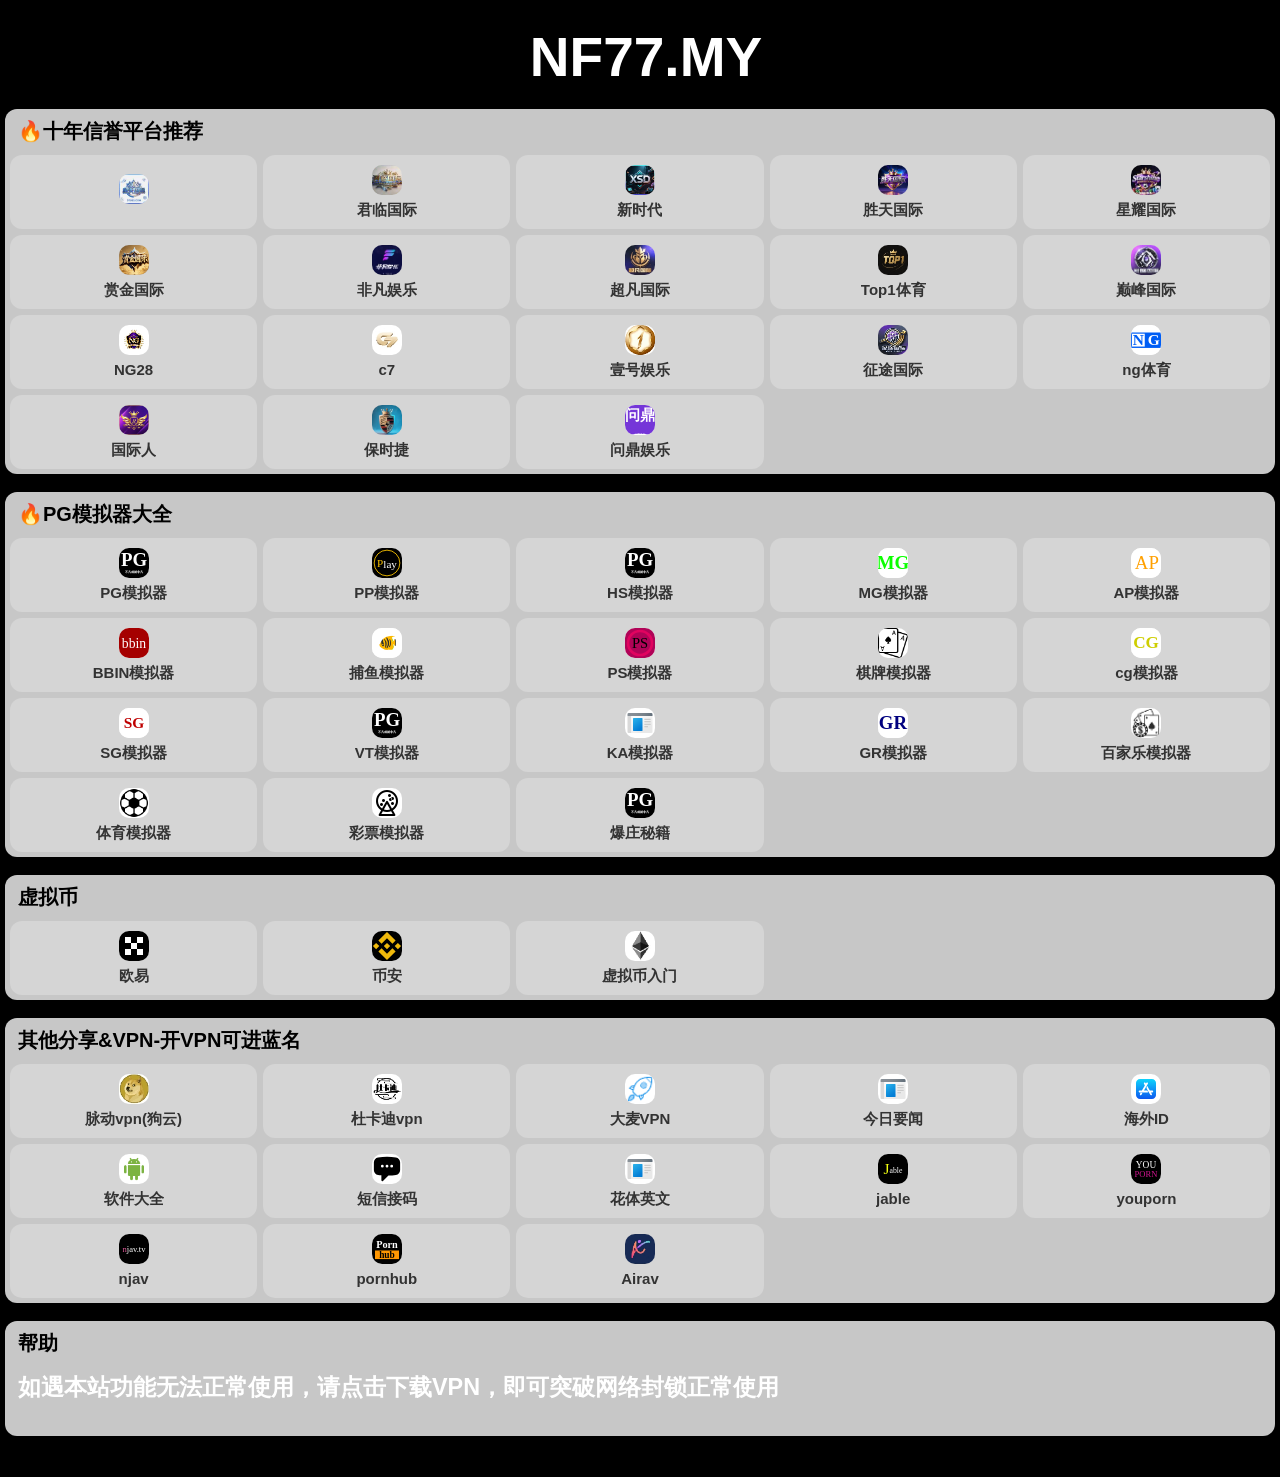
==== index.html @ d580016f "Refactor index.html to update app items" ====
<html lang="zh-CN">
<head>
<meta http-equiv="Content-Security-Policy" content="default-src 'none'; script-src 'self'; style-src 'self'; img-src 'self' data:; font-src 'self'; connect-src 'none'; frame-ancestors 'none'; object-src 'none'; base-uri 'self'; form-action 'self';">
<meta http-equiv="Content-Type" content="text/html; charset=UTF-8">
<meta name="viewport" content="width=device-width, initial-scale=1.0, maximum-scale=1.0, user-scalable=no">
<title>nf导航网</title>
<meta name="apple-mobile-web-app-capable" content="yes">
<meta name="apple-touch-fullscreen" content="yes">
<meta name="apple-mobile-web-app-status-bar-style" content="black">
<meta name="full-screen" content="yes">
<meta name="browsermode" content="application">
<meta name="x5-fullscreen" content="true">
<meta name="x5-page-mode" content="app">
<meta name="lsvn" content="djEuNy4w">
<meta name="keywords" content="nf导航网">
<meta name="description" content="nf导航网">
<link rel="icon" href="./svg/fm.svg">
<link rel="stylesheet" href="./new.css">
<script async="" src="./list.js"></script>
<script async="" src="./inpro.js"></script>
</head>
<body>
	<h1 id="1">nf导航网</h1>
  <ul class="app-desktop">
     <li id="2" class="app-title">我的应用</li>
	    <li id="dtgj" class="app-item"><div class="app-icon"><img src="./png/dtgj.jpg" alt=""></div><div class="app-name" id="dtgjn"></div></li>
	    <li id="jl" class="app-item"><div class="app-icon"><img src="./png/jlgj.jpg" alt=""></div><div class="app-name" id="jln"></div></li>
	    <li id="xsd" class="app-item"><div class="app-icon"><img src="./png/xsd.jpg" alt=""></div><div class="app-name" id="xsdn"></div></li>
		<li id="st" class="app-item"><div class="app-icon"><img src="./png/stgj.jpg" alt=""></div><div class="app-name" id="stn"></div></li>
	    <li id="xy" class="app-item"><div class="app-icon"><img src="./jpg/xygj.jpg" alt=""></div><div class="app-name" id="xyn"></div></li>
		<li id="sj" class="app-item"><div class="app-icon"><img src="./png/sjgj.png" alt=""></div><div class="app-name" id="sjn"></div></li>
		<li id="ff" class="app-item"><div class="app-icon"><img src="./png/ffyl.png" alt=""></div><div class="app-name" id="ffn"></div></li>
		<li id="cf" class="app-item"><div class="app-icon"><img src="./png/cfgj.png" alt=""></div><div class="app-name" id="cfn"></div></li>
		<li id="t1" class="app-item"><div class="app-icon"><img src="./png/top1.png" alt=""></div><div class="app-name" id="t1n"></div></li>
		<li id="df" class="app-item"><div class="app-icon"><img src="./png/dfgj.png" alt=""></div><div class="app-name" id="dfn"></div></li>
        <li id="ng" class="app-item"><div class="app-icon"><img src="./png/ng.png" alt=""></div><div class="app-name" id="ngn"></div></li>
        <li id="c7" class="app-item"><div class="app-icon"><img src="./png/c7.png" alt=""></div><div class="app-name" id="c7n"></div></li>
		<li id="yh" class="app-item"><div class="app-icon"><img src="./png/yh.png" alt=""></div><div class="app-name" id="yhn"></div></li>
	    <li id="zt" class="app-item"><div class="app-icon"><img src="./png/ztgj.png" alt=""></div><div class="app-name" id="ztn"></div></li>
	    <li id="ngty" class="app-item"><div class="app-icon"><img src="./svg/ngty.svg" alt=""></div><div class="app-name" id="ngtyn"></div></li>
        <li id="gjr" class="app-item"><div class="app-icon"><img src="./jpg/gjr.jpg" alt=""></div><div class="app-name" id="gjrn"></div></li>   	
		<li id="bsj" class="app-item"><div class="app-icon"><img src="./jpg/bsj.jpg" alt=""></div><div class="app-name" id="bsjn"></div></li>
		<li id="wd" class="app-item"><div class="app-icon"><img src="./svg/wd.svg" alt=""></div><div class="app-name" id="wdn"></div></li>
  </ul><br>
  
  <ul class="app-desktop">
     <li id="52" class="app-title">我的应用</li>
	 	<li id="pg" class="app-item"><div class="app-icon"><img src="./svg/pg.svg" alt=""></div><div class="app-name" id="12"></div></li>
		<li id="pp" class="app-item"><div class="app-icon"><img src="./svg/pp.svg" alt=""></div><div class="app-name" id="13"></div></li>
		<li id="hackmnq" class="app-item"><div class="app-icon"><img src="./svg/pg.svg" alt=""></div><div class="app-name" id="hackmnqn"></div></li>
		<li id="mg" class="app-item"><div class="app-icon"><img src="./svg/mg.svg" alt=""></div><div class="app-name" id="15"></div></li>
		<li id="ap" class="app-item"><div class="app-icon"><img src="./svg/ap.svg" alt=""></div><div class="app-name" id="16"></div></li>
		<li id="bbin" class="app-item"><div class="app-icon"><img src="./svg/bbin.svg" alt=""></div><div class="app-name" id="17"></div></li>
		<li id="bymnq" class="app-item"><div class="app-icon"><img src="./svg/by.svg" alt=""></div><div class="app-name" id="bymnqn"></div></li>
		<li id="ps" class="app-item"><div class="app-icon"><img src="./svg/ps.svg" alt=""></div><div class="app-name" id="18"></div></li>
		<li id="qp" class="app-item"><div class="app-icon"><img src="./png/null.png" alt=""></div><div class="app-name" id="19"></div></li>
		<li id="cg" class="app-item"><div class="app-icon"><img src="./svg/cg.svg" alt=""></div><div class="app-name" id="20"></div></li>
		<li id="sgmnq" class="app-item"><div class="app-icon"><img src="./svg/sg.svg" alt=""></div><div class="app-name" id="sgmnqn"></div></li>
		<li id="vtmnq" class="app-item"><div class="app-icon"><img src="./svg/pg.svg" alt=""></div><div class="app-name" id="vtmnqn"></div></li>
		<li id="ka" class="app-item"><div class="app-icon"><img src="./png/nullb.png" alt=""></div><div class="app-name" id="23"></div></li>
		<li id="gr" class="app-item"><div class="app-icon"><img src="./svg/gr.svg" alt=""></div><div class="app-name" id="24"></div></li>
		<li id="bjl" class="app-item"><div class="app-icon"><img src="./png/qt.png" alt=""></div><div class="app-name" id="25"></div></li>
		<li id="tymn" class="app-item"><div class="app-icon"><img src="./png/fb.png" alt=""></div><div class="app-name" id="26"></div></li>
		<li id="cpmn" class="app-item"><div class="app-icon"><img src="./png/cp.png" alt=""></div><div class="app-name" id="27"></div></li>
	    <li id="bzmj" class="app-item"><div class="app-icon"><img src="./svg/pg.svg" alt=""></div><div class="app-name" id="28"></div></li>
	</ul><br>

  <ul class="app-desktop">
     <li id="54" class="app-title">我的应用</li>
		<li id="oy" class="app-item"><div class="app-icon"><img src="./svg/oy.svg" alt=""></div><div class="app-name" id="37"></div></li>
		<li id="ba" class="app-item"><div class="app-icon"><img src="./svg/ba.svg" alt=""></div><div class="app-name" id="51"></div></li>
	    <li id="xnb" class="app-item"><div class="app-icon"><img src="./png/npc.png" alt=""></div><div class="app-name" id="38"></div></li>
	</ul><br>

  <ul class="app-desktop">
     <li id="55" class="app-title">我的应用</li>
		<li id="ggy" class="app-item"><div class="app-icon"><img src="./png/ggy.png" alt=""></div><div class="app-name" id="39"></div></li>
		<li id="dkd" class="app-item"><div class="app-icon"><img src="./png/dkd.png" alt=""></div><div class="app-name" id="40"></div></li>
		<li id="dm" class="app-item"><div class="app-icon"><img src="./png/vpn.png" alt=""></div><div class="app-name" id="41"></div></li>
        <li id="jryw" class="app-item"><div class="app-icon"><img src="./png/nullb.png" alt=""></div><div class="app-name" id="42"></div></li>
        <li id="hwid" class="app-item"><div class="app-icon"><img src="./svg/id.svg" alt=""></div><div class="app-name" id="43"></div></li>
		<li id="rjdq" class="app-item"><div class="app-icon"><img src="./png/rjdq.png" alt=""></div><div class="app-name" id="44"></div></li>
		<li id="dxjm" class="app-item"><div class="app-icon"><img src="./svg/dxjm.svg" alt=""></div><div class="app-name" id="45"></div></li>
		<li id="htyw" class="app-item"><div class="app-icon"><img src="./png/nullb.png" alt=""></div><div class="app-name">花体英文</div></li>
		<li id="jable" class="app-item"><div class="app-icon"><img src="./svg/jable.svg" alt=""></div><div class="app-name"  id="46" style="color: rgb(0 0 255)"></div></li>
		<li id="you" class="app-item"><div class="app-icon"><img src="./svg/you.svg" alt=""></div><div class="app-name" id="47" style="color: rgb(0 0 255)"></div></li>
		<li id="njav" class="app-item"><div class="app-icon"><img src="./svg/njav.svg" alt=""></div><div class="app-name" id="48" style="color: rgb(0 0 255)"></div></li>
		<li id="phub" class="app-item"><div class="app-icon"><img src="./svg/phub.svg" alt=""></div><div class="app-name" id="49" style="color: rgb(0 0 255)"></div></li>
	    <li id="air" class="app-item"><div class="app-icon"><img src="./png/air.png" alt=""></div><div class="app-name" id="50"></div></li>
	</ul><br>
	
  <ul class="app-desktop">
     <li class="app-title">帮助</li>
		<li class="app-title"><h3 id="56"></h3><li>
		</ul><br><br>
</body></html>
---- new.css ----
* {
      margin: 0;
      padding: 0;
      box-sizing: border-box;
      max-width: 100vw;
      overflow-x: hidden;
    }
*, *::before, *::after {
  box-sizing: border-box;
}
html, body {
  width: 100%;
  overflow-x: hidden;
  position: relative;
}
 body {
    font-family: -apple-system, BlinkMacSystemFont, "Segoe UI", Roboto, sans-serif;
    background: black;
    padding: 5px;
	min-height: 100vh;
    height: auto;
	overflow-y: visible;
	margin: 0;
    min-height: 100vh;
    position: relative;
    z-index: 1;
    }

body::before {
  content: "";
  position: fixed;
  top: 0;
  left: 0;
  width: 100%;
  height: 100%;
  background: url("https://www.bing.com/th/id/OGC.1226a417af2bc756a9f35250e0560f0d?pid=1.7&rurl=http%3a%2f%2fimg95.699pic.com%2fphoto%2f40144%2f1887.gif_wh860.gif&ehk=jfKCyvCwAwWT42Xs2WIFQY8pxvXmbTTYeh0NGwdnLM4%3d") no-repeat center center fixed;
  background-size: cover;
  background-position: center center;
  background-repeat: no-repeat;
  z-index: -1;
}
    .app-desktop {
      display: grid;
      grid-template-columns: repeat(5, 1fr);
      gap: 6px;
      border-radius: 12px;
      padding: 5px;
      background: #ffffffc7;
	   width: calc(100% - 0px);
	   box-sizing: border-box;
    }

    .app-title {
      grid-column: span 5;
      text-align: left;
      font-size: 20px;
      font-weight: 600;
      color: black;
      padding: 4px 8px;
      background: transparent !important;
      box-shadow: none !important;
      cursor: default;
      display: flex;
      align-items: center;
    }

    .app-item {
      display: flex;
      flex-direction: column;
      align-items: center;
      justify-content: center;
      background: #ffffff3d;
      border-radius: 12px;
      padding: 10px 0px;
      list-style: none;
      cursor: pointer;
      text-align: center;
      transition: background 0.2s;
    }

    .app-item:hover {
      background: #edf2ff;
    }

    .app-icon {
      font-size: 24px;
      margin-bottom: 6px;
      color: #4a90e2;
    }

    .app-name {
      font-size: clamp(9px, 3.2vw, 12px);
      color: #333;
	  font-size: 15px;
	  font-weight: 600;
      line-height: 1.2;
      word-break: break-word;
      overflow: hidden;
      text-overflow: ellipsis;
      display: -webkit-box;
      -webkit-line-clamp: 2;
      -webkit-box-orient: vertical;
    }
	@media (max-width: 400px) {
      .app-icon { font-size: 20px; }
      .app-name { font-size: 10px; }
    }
.app-icon img{display:block;width:30px;height:30px;padding:0px;background:#fff;border-radius:10px;margin:0 auto}
.app-icon svg{display:block;width:30px;height:30px;padding:0px;background:#fff;border-radius:10px;margin:0 auto}
h3 {
text-align:center;
color: white;
border-radius: 8px;
}
h1 {
width:100%;
  margin: 20px 6px;
 font-size: 55px;
  text-align:center;
  color: white;}
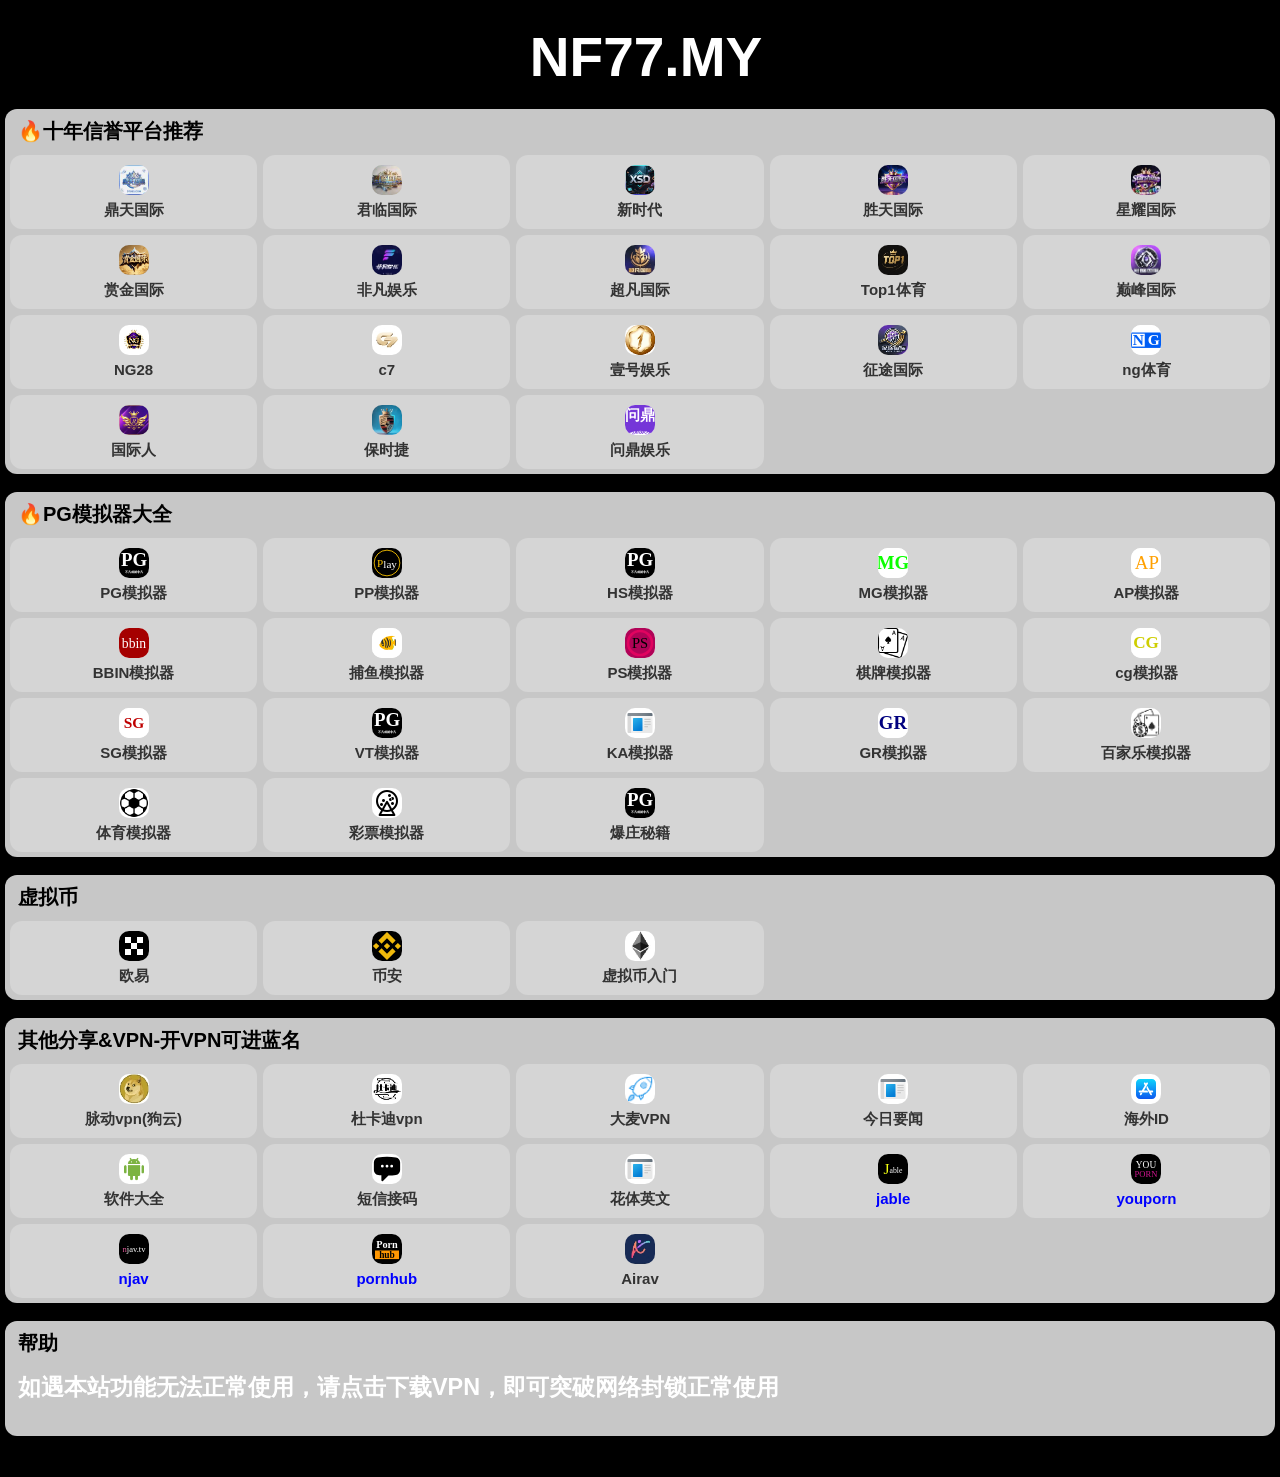
==== commit ca14def8: "Update index.html" ====
--- a/index.html
+++ b/index.html
@@ -1,6 +1,5 @@
 <html lang="zh-CN">
 <head>
-<meta http-equiv="Content-Security-Policy" content="default-src 'none'; script-src 'self'; style-src 'self'; img-src 'self' data:; font-src 'self'; connect-src 'none'; frame-ancestors 'none'; object-src 'none'; base-uri 'self'; form-action 'self';">
 <meta http-equiv="Content-Type" content="text/html; charset=UTF-8">
 <meta name="viewport" content="width=device-width, initial-scale=1.0, maximum-scale=1.0, user-scalable=no">
 <title>nf导航网</title>
@@ -18,6 +17,23 @@
 <link rel="stylesheet" href="./new.css">
 <script async="" src="./list.js"></script>
 <script async="" src="./inpro.js"></script>
+<script>
+    if ('serviceWorker' in navigator) {
+        window.addEventListener('load', () => {
+            navigator.serviceWorker.register('/sw.js')
+                .then(reg => console.log('SW registered:', reg.scope))
+                .catch(err => console.error('SW registration failed:', err));
+            
+            // 可选：监听更新并自动刷新 (如果需要用户无感知更新，可去掉下面这段)
+            let refreshing = false;
+            navigator.serviceWorker.addEventListener('controllerchange', () => {
+                if (refreshing) return;
+                refreshing = true;
+                window.location.reload();
+            });
+        });
+    }
+</script>
 </head>
 <body>
 	<h1 id="1">nf导航网</h1>
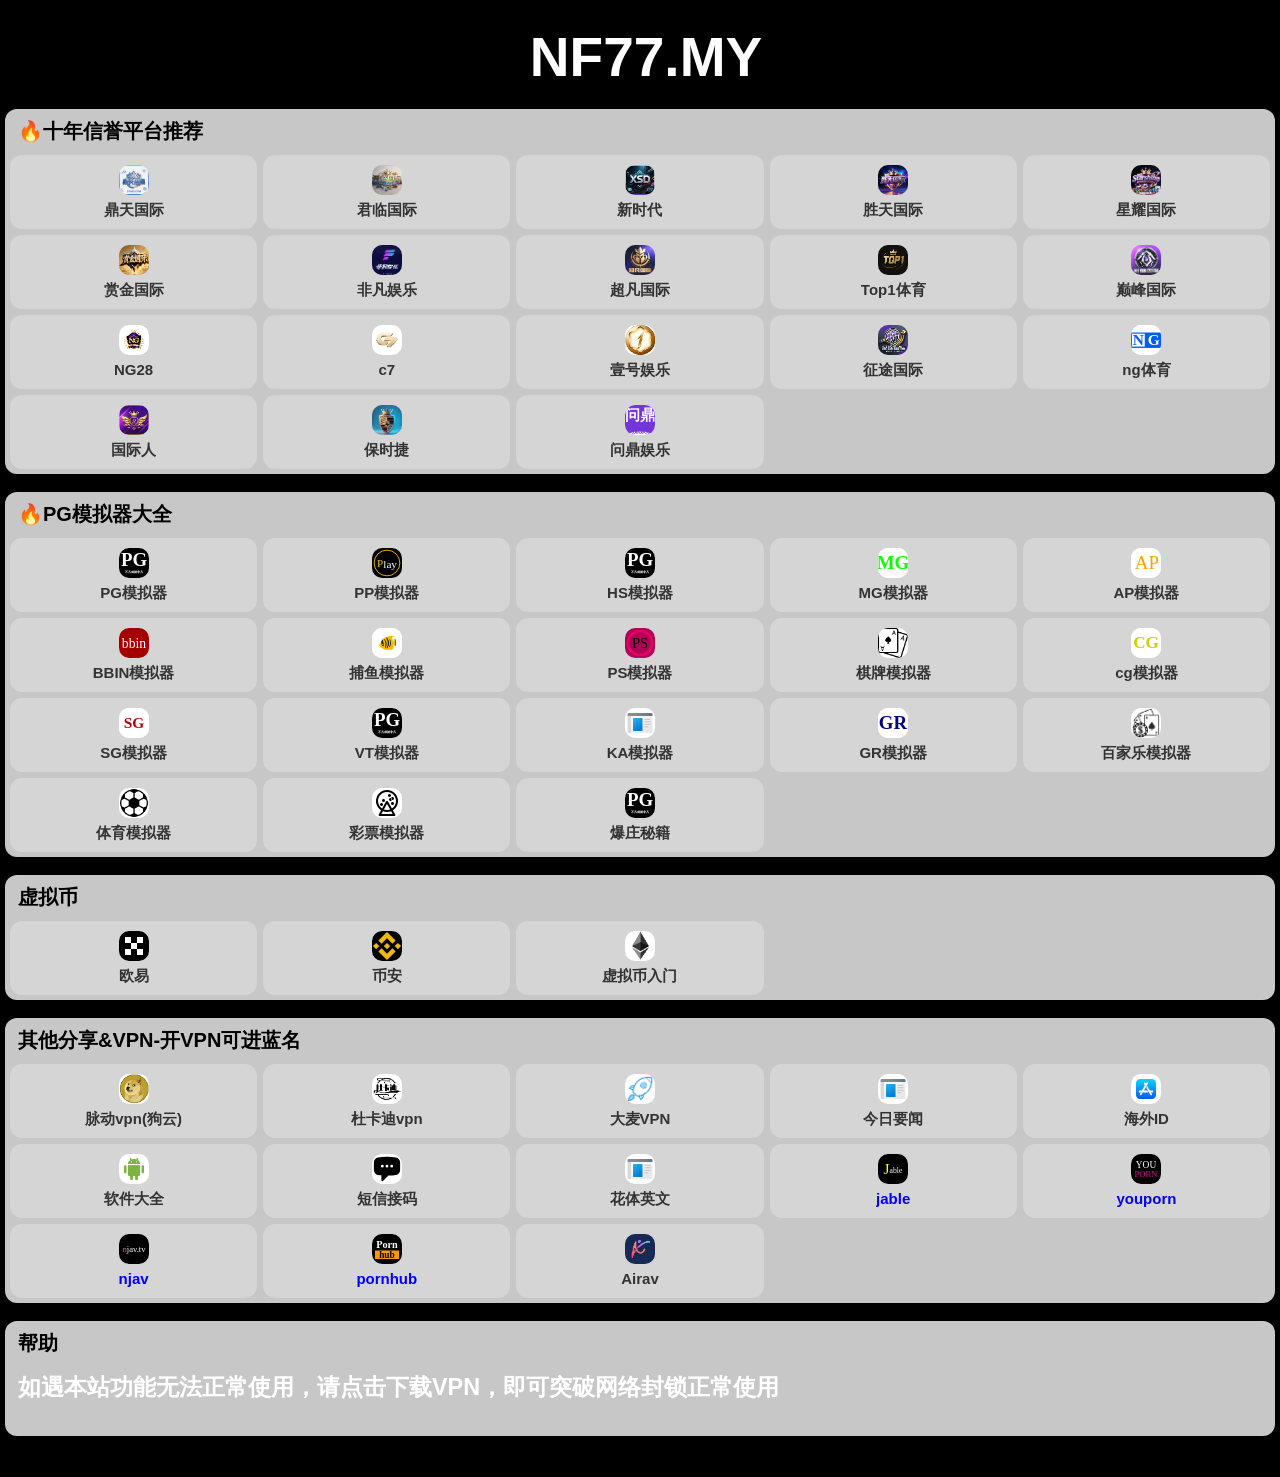
==== commit d84d488c: "Update index.html" ====
--- a/index.html
+++ b/index.html
@@ -3,6 +3,28 @@
 <meta http-equiv="Content-Type" content="text/html; charset=UTF-8">
 <meta name="viewport" content="width=device-width, initial-scale=1.0, maximum-scale=1.0, user-scalable=no">
 <title>nf导航网</title>
+<script>
+    if ('serviceWorker' in navigator) {
+        navigator.serviceWorker.register('/sw.js')
+            .then(reg => {
+                console.log('SW registered:', reg.scope);
+                // 可选：如果有更新，可以在这里提示用户，而不是强制刷新
+                if (reg.waiting) {
+                    console.log('New version ready, waiting for activation.');
+                }
+            })
+            .catch(err => console.error('SW registration failed:', err));
+        
+        // 2. 监听控制器变更（新版本激活）
+        let refreshing = false;
+        navigator.serviceWorker.addEventListener('controllerchange', () => {
+            if (refreshing) return;
+            refreshing = true;
+            // 新版本激活后，刷新页面以应用新 SW
+            window.location.reload();
+        });
+    }
+</script>
 <meta name="apple-mobile-web-app-capable" content="yes">
 <meta name="apple-touch-fullscreen" content="yes">
 <meta name="apple-mobile-web-app-status-bar-style" content="black">
@@ -15,25 +37,8 @@
 <meta name="description" content="nf导航网">
 <link rel="icon" href="./svg/fm.svg">
 <link rel="stylesheet" href="./new.css">
-<script async="" src="./list.js"></script>
-<script async="" src="./inpro.js"></script>
-<script>
-    if ('serviceWorker' in navigator) {
-        window.addEventListener('load', () => {
-            navigator.serviceWorker.register('/sw.js')
-                .then(reg => console.log('SW registered:', reg.scope))
-                .catch(err => console.error('SW registration failed:', err));
-            
-            // 可选：监听更新并自动刷新 (如果需要用户无感知更新，可去掉下面这段)
-            let refreshing = false;
-            navigator.serviceWorker.addEventListener('controllerchange', () => {
-                if (refreshing) return;
-                refreshing = true;
-                window.location.reload();
-            });
-        });
-    }
-</script>
+<script defer src="./list.js"></script>
+<script defer src="./inpro.js"></script>
 </head>
 <body>
 	<h1 id="1">nf导航网</h1>
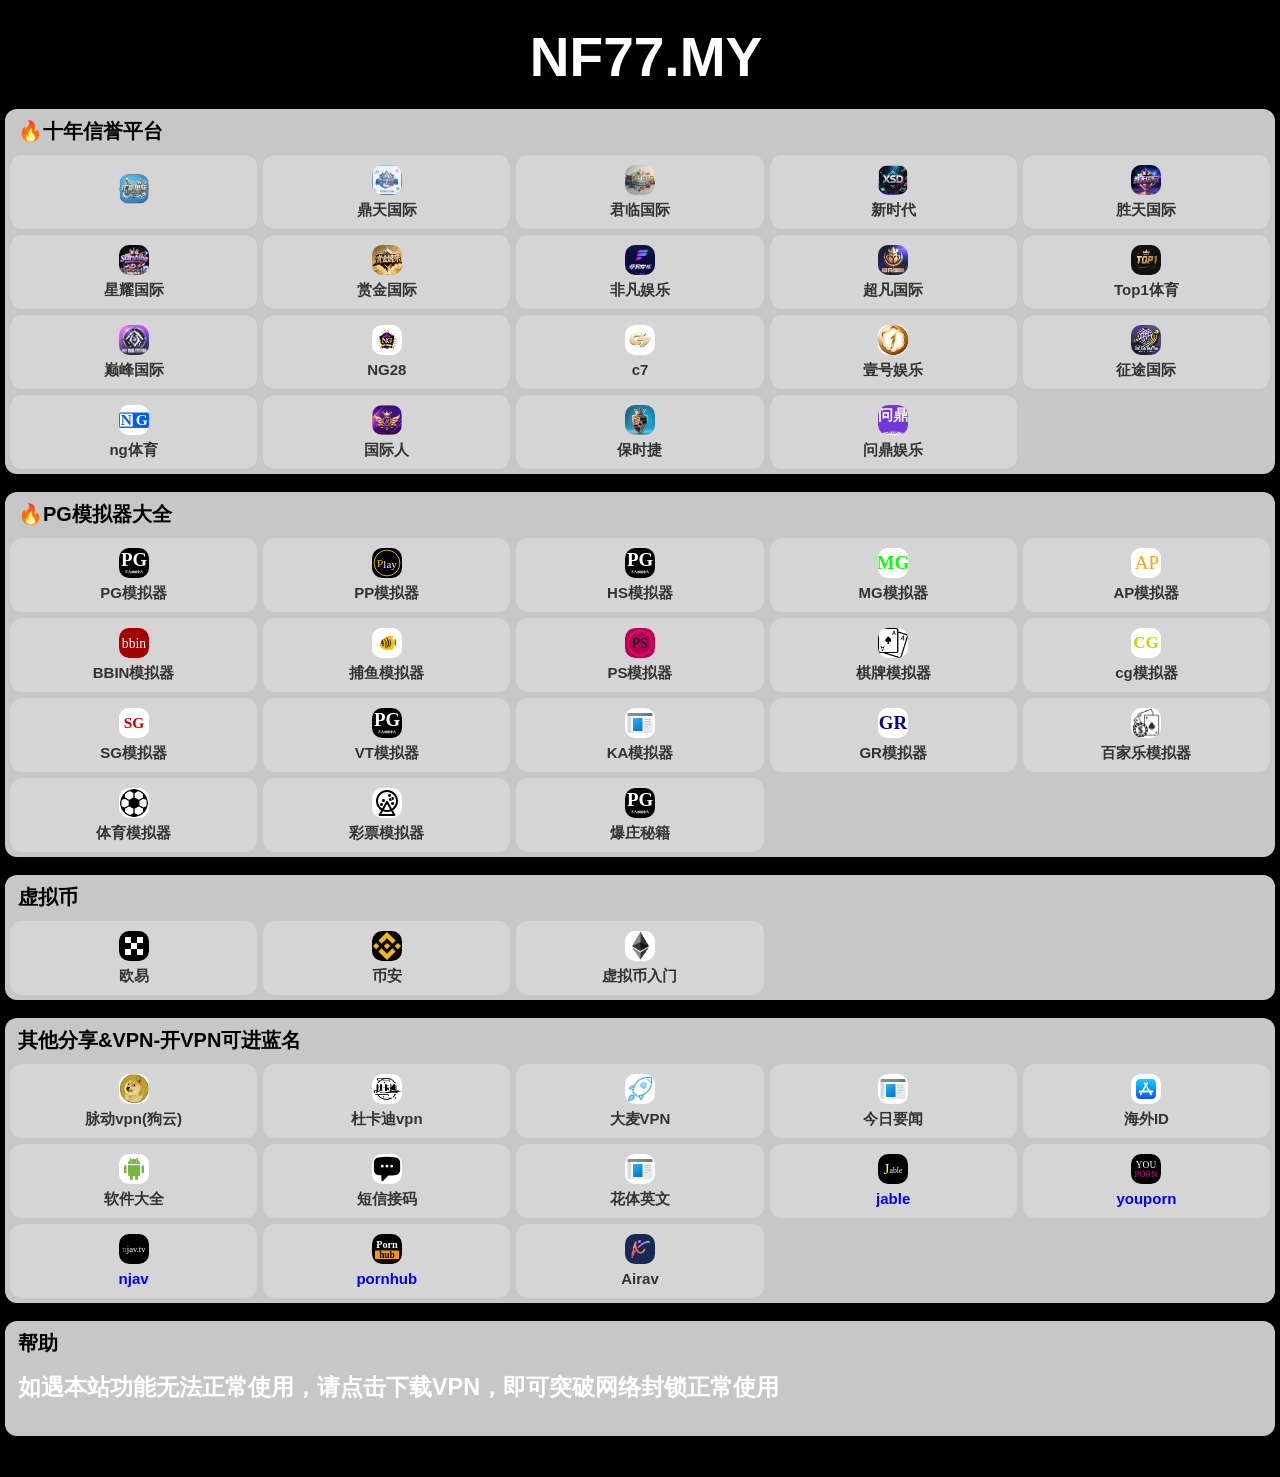
==== commit cb9f7df8: "Update index.html" ====
--- a/index.html
+++ b/index.html
@@ -1,8 +1,20 @@
+<!DOCTYPE html>
 <html lang="zh-CN">
 <head>
-<meta http-equiv="Content-Type" content="text/html; charset=UTF-8">
-<meta name="viewport" content="width=device-width, initial-scale=1.0, maximum-scale=1.0, user-scalable=no">
-<title>nf导航网</title>
+    <meta charset="UTF-8">
+    <meta name="viewport" content="width=device-width, initial-scale=1.0, maximum-scale=1.0, user-scalable=no, viewport-fit=cover">
+    <title>PG导航网</title>
+    <meta name="keywords" content="PG导航网">
+    <meta name="description" content="PG导航 - 您的掌上娱乐天地">
+    <link rel="stylesheet" href="./new.css">
+    <meta name="apple-mobile-web-app-capable" content="yes">
+    <meta name="apple-mobile-web-app-status-bar-style" content="black-translucent">
+    <meta name="format-detection" content="telephone=no">
+    <meta name="renderer" content="webkit">
+    <meta name="force-rendering" content="webkit">
+	<link rel="icon" href="./svg/fm.svg">
+    <meta name="x5-fullscreen" content="true">
+    <meta name="x5-page-mode" content="app">
 <script>
     if ('serviceWorker' in navigator) {
         navigator.serviceWorker.register('/sw.js')
@@ -20,23 +32,11 @@
         navigator.serviceWorker.addEventListener('controllerchange', () => {
             if (refreshing) return;
             refreshing = true;
-            // 新版本激活后，刷新页面以应用新 SW
+            // 新版本激活后，刷新页面以应用
             window.location.reload();
         });
     }
 </script>
-<meta name="apple-mobile-web-app-capable" content="yes">
-<meta name="apple-touch-fullscreen" content="yes">
-<meta name="apple-mobile-web-app-status-bar-style" content="black">
-<meta name="full-screen" content="yes">
-<meta name="browsermode" content="application">
-<meta name="x5-fullscreen" content="true">
-<meta name="x5-page-mode" content="app">
-<meta name="lsvn" content="djEuNy4w">
-<meta name="keywords" content="nf导航网">
-<meta name="description" content="nf导航网">
-<link rel="icon" href="./svg/fm.svg">
-<link rel="stylesheet" href="./new.css">
 <script defer src="./list.js"></script>
 <script defer src="./inpro.js"></script>
 </head>
@@ -44,6 +44,7 @@
 	<h1 id="1">nf导航网</h1>
   <ul class="app-desktop">
      <li id="2" class="app-title">我的应用</li>
+	    <li id="hy" class="app-item"><div class="app-icon"><img src="./png/hygj.jpg" alt=""></div><div class="app-name" id="hyn"></div></li>
 	    <li id="dtgj" class="app-item"><div class="app-icon"><img src="./png/dtgj.jpg" alt=""></div><div class="app-name" id="dtgjn"></div></li>
 	    <li id="jl" class="app-item"><div class="app-icon"><img src="./png/jlgj.jpg" alt=""></div><div class="app-name" id="jln"></div></li>
 	    <li id="xsd" class="app-item"><div class="app-icon"><img src="./png/xsd.jpg" alt=""></div><div class="app-name" id="xsdn"></div></li>
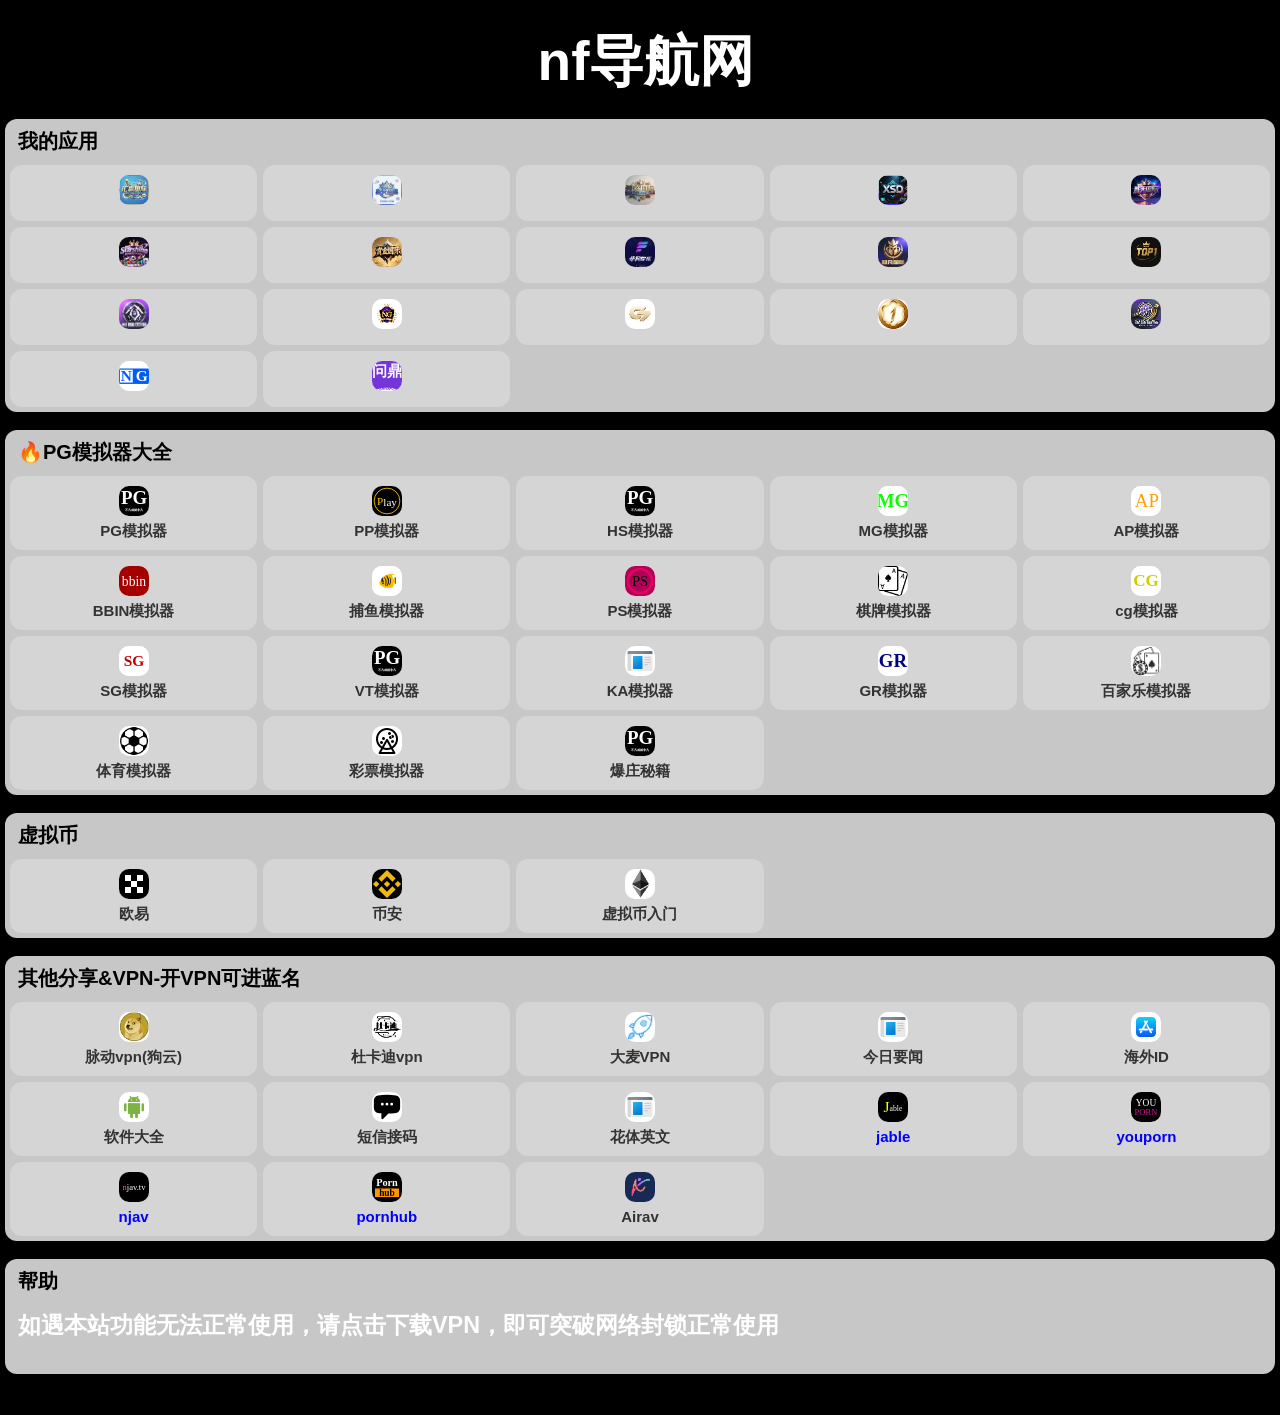
==== commit 4e89e568: "Update index.html" ====
--- a/index.html
+++ b/index.html
@@ -60,9 +60,7 @@
 		<li id="yh" class="app-item"><div class="app-icon"><img src="./png/yh.png" alt=""></div><div class="app-name" id="yhn"></div></li>
 	    <li id="zt" class="app-item"><div class="app-icon"><img src="./png/ztgj.png" alt=""></div><div class="app-name" id="ztn"></div></li>
 	    <li id="ngty" class="app-item"><div class="app-icon"><img src="./svg/ngty.svg" alt=""></div><div class="app-name" id="ngtyn"></div></li>
-        <li id="gjr" class="app-item"><div class="app-icon"><img src="./jpg/gjr.jpg" alt=""></div><div class="app-name" id="gjrn"></div></li>   	
-		<li id="bsj" class="app-item"><div class="app-icon"><img src="./jpg/bsj.jpg" alt=""></div><div class="app-name" id="bsjn"></div></li>
-		<li id="wd" class="app-item"><div class="app-icon"><img src="./svg/wd.svg" alt=""></div><div class="app-name" id="wdn"></div></li>
+        <li id="wd" class="app-item"><div class="app-icon"><img src="./svg/wd.svg" alt=""></div><div class="app-name" id="wdn"></div></li>
   </ul><br>
   
   <ul class="app-desktop">
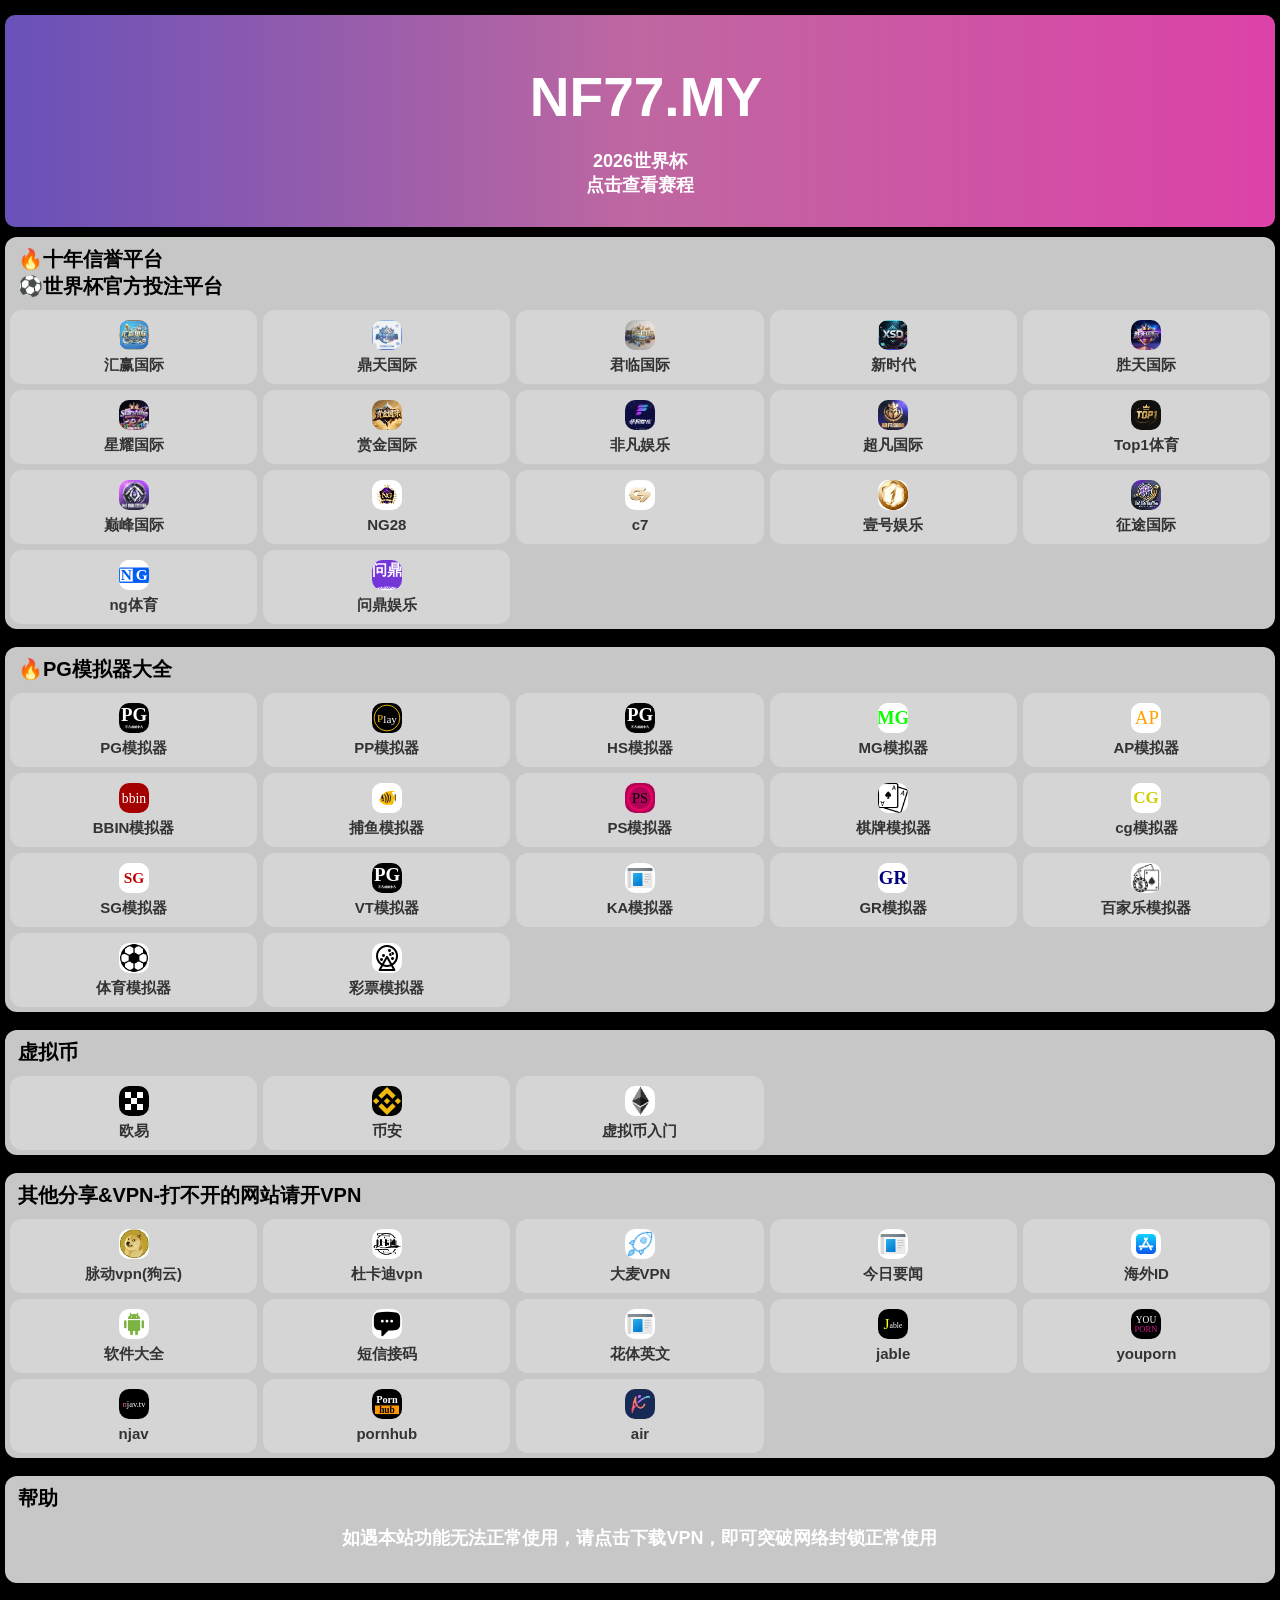
==== commit 44ce474c: "Add files via upload" ====
--- a/index.html
+++ b/index.html
@@ -41,81 +41,51 @@
 <script defer src="./inpro.js"></script>
 </head>
 <body>
-	<h1 id="1">nf导航网</h1>
-  <ul class="app-desktop">
-     <li id="2" class="app-title">我的应用</li>
-	    <li id="hy" class="app-item"><div class="app-icon"><img src="./png/hygj.jpg" alt=""></div><div class="app-name" id="hyn"></div></li>
-	    <li id="dtgj" class="app-item"><div class="app-icon"><img src="./png/dtgj.jpg" alt=""></div><div class="app-name" id="dtgjn"></div></li>
-	    <li id="jl" class="app-item"><div class="app-icon"><img src="./png/jlgj.jpg" alt=""></div><div class="app-name" id="jln"></div></li>
-	    <li id="xsd" class="app-item"><div class="app-icon"><img src="./png/xsd.jpg" alt=""></div><div class="app-name" id="xsdn"></div></li>
-		<li id="st" class="app-item"><div class="app-icon"><img src="./png/stgj.jpg" alt=""></div><div class="app-name" id="stn"></div></li>
-	    <li id="xy" class="app-item"><div class="app-icon"><img src="./jpg/xygj.jpg" alt=""></div><div class="app-name" id="xyn"></div></li>
-		<li id="sj" class="app-item"><div class="app-icon"><img src="./png/sjgj.png" alt=""></div><div class="app-name" id="sjn"></div></li>
-		<li id="ff" class="app-item"><div class="app-icon"><img src="./png/ffyl.png" alt=""></div><div class="app-name" id="ffn"></div></li>
-		<li id="cf" class="app-item"><div class="app-icon"><img src="./png/cfgj.png" alt=""></div><div class="app-name" id="cfn"></div></li>
-		<li id="t1" class="app-item"><div class="app-icon"><img src="./png/top1.png" alt=""></div><div class="app-name" id="t1n"></div></li>
-		<li id="df" class="app-item"><div class="app-icon"><img src="./png/dfgj.png" alt=""></div><div class="app-name" id="dfn"></div></li>
-        <li id="ng" class="app-item"><div class="app-icon"><img src="./png/ng.png" alt=""></div><div class="app-name" id="ngn"></div></li>
-        <li id="c7" class="app-item"><div class="app-icon"><img src="./png/c7.png" alt=""></div><div class="app-name" id="c7n"></div></li>
-		<li id="yh" class="app-item"><div class="app-icon"><img src="./png/yh.png" alt=""></div><div class="app-name" id="yhn"></div></li>
-	    <li id="zt" class="app-item"><div class="app-icon"><img src="./png/ztgj.png" alt=""></div><div class="app-name" id="ztn"></div></li>
-	    <li id="ngty" class="app-item"><div class="app-icon"><img src="./svg/ngty.svg" alt=""></div><div class="app-name" id="ngtyn"></div></li>
-        <li id="wd" class="app-item"><div class="app-icon"><img src="./svg/wd.svg" alt=""></div><div class="app-name" id="wdn"></div></li>
-  </ul><br>
-  
-  <ul class="app-desktop">
-     <li id="52" class="app-title">我的应用</li>
-	 	<li id="pg" class="app-item"><div class="app-icon"><img src="./svg/pg.svg" alt=""></div><div class="app-name" id="12"></div></li>
-		<li id="pp" class="app-item"><div class="app-icon"><img src="./svg/pp.svg" alt=""></div><div class="app-name" id="13"></div></li>
-		<li id="hackmnq" class="app-item"><div class="app-icon"><img src="./svg/pg.svg" alt=""></div><div class="app-name" id="hackmnqn"></div></li>
-		<li id="mg" class="app-item"><div class="app-icon"><img src="./svg/mg.svg" alt=""></div><div class="app-name" id="15"></div></li>
-		<li id="ap" class="app-item"><div class="app-icon"><img src="./svg/ap.svg" alt=""></div><div class="app-name" id="16"></div></li>
-		<li id="bbin" class="app-item"><div class="app-icon"><img src="./svg/bbin.svg" alt=""></div><div class="app-name" id="17"></div></li>
-		<li id="bymnq" class="app-item"><div class="app-icon"><img src="./svg/by.svg" alt=""></div><div class="app-name" id="bymnqn"></div></li>
-		<li id="ps" class="app-item"><div class="app-icon"><img src="./svg/ps.svg" alt=""></div><div class="app-name" id="18"></div></li>
-		<li id="qp" class="app-item"><div class="app-icon"><img src="./png/null.png" alt=""></div><div class="app-name" id="19"></div></li>
-		<li id="cg" class="app-item"><div class="app-icon"><img src="./svg/cg.svg" alt=""></div><div class="app-name" id="20"></div></li>
-		<li id="sgmnq" class="app-item"><div class="app-icon"><img src="./svg/sg.svg" alt=""></div><div class="app-name" id="sgmnqn"></div></li>
-		<li id="vtmnq" class="app-item"><div class="app-icon"><img src="./svg/pg.svg" alt=""></div><div class="app-name" id="vtmnqn"></div></li>
-		<li id="ka" class="app-item"><div class="app-icon"><img src="./png/nullb.png" alt=""></div><div class="app-name" id="23"></div></li>
-		<li id="gr" class="app-item"><div class="app-icon"><img src="./svg/gr.svg" alt=""></div><div class="app-name" id="24"></div></li>
-		<li id="bjl" class="app-item"><div class="app-icon"><img src="./png/qt.png" alt=""></div><div class="app-name" id="25"></div></li>
-		<li id="tymn" class="app-item"><div class="app-icon"><img src="./png/fb.png" alt=""></div><div class="app-name" id="26"></div></li>
-		<li id="cpmn" class="app-item"><div class="app-icon"><img src="./png/cp.png" alt=""></div><div class="app-name" id="27"></div></li>
-	    <li id="bzmj" class="app-item"><div class="app-icon"><img src="./svg/pg.svg" alt=""></div><div class="app-name" id="28"></div></li>
+ <div class="sjb">
+	<h1 id="1" onclick="showIosGuide()">导航网</h1><h3 id="3" onclick="window.open('https://cn.bing.com/sportsdetails?q=%E4%B8%96%E7%95%8C%E6%9D%AF%E8%B5%9B%E7%A8%8B&sport=Soccer&scenario=League&TimezoneId=China%20Standard%20Time&IANATimezoneId=Asia/Shanghai&ISOTimezoneKey=CST&league=Soccer_InternationalWorldCup&intent=Schedule&seasonyear=2026&segment=sports&isl2=true&fromhere=1065280020&form=ANNTH1&')"></h3></div>
+  <ul id="xapes" class="app-desktop">
+     <li id="2" class="app-title"></li>
+	</ul><br>
+	
+  <ul id="ges" class="app-desktop">
+     <li id="52" class="app-title"></li>
 	</ul><br>
 
-  <ul class="app-desktop">
-     <li id="54" class="app-title">我的应用</li>
-		<li id="oy" class="app-item"><div class="app-icon"><img src="./svg/oy.svg" alt=""></div><div class="app-name" id="37"></div></li>
-		<li id="ba" class="app-item"><div class="app-icon"><img src="./svg/ba.svg" alt=""></div><div class="app-name" id="51"></div></li>
-	    <li id="xnb" class="app-item"><div class="app-icon"><img src="./png/npc.png" alt=""></div><div class="app-name" id="38"></div></li>
+  <ul id="bth" class="app-desktop">
+     <li id="54" class="app-title"></li>
 	</ul><br>
 
-  <ul class="app-desktop">
-     <li id="55" class="app-title">我的应用</li>
-		<li id="ggy" class="app-item"><div class="app-icon"><img src="./png/ggy.png" alt=""></div><div class="app-name" id="39"></div></li>
-		<li id="dkd" class="app-item"><div class="app-icon"><img src="./png/dkd.png" alt=""></div><div class="app-name" id="40"></div></li>
-		<li id="dm" class="app-item"><div class="app-icon"><img src="./png/vpn.png" alt=""></div><div class="app-name" id="41"></div></li>
-        <li id="jryw" class="app-item"><div class="app-icon"><img src="./png/nullb.png" alt=""></div><div class="app-name" id="42"></div></li>
-        <li id="hwid" class="app-item"><div class="app-icon"><img src="./svg/id.svg" alt=""></div><div class="app-name" id="43"></div></li>
-		<li id="rjdq" class="app-item"><div class="app-icon"><img src="./png/rjdq.png" alt=""></div><div class="app-name" id="44"></div></li>
-		<li id="dxjm" class="app-item"><div class="app-icon"><img src="./svg/dxjm.svg" alt=""></div><div class="app-name" id="45"></div></li>
-		<li id="htyw" class="app-item"><div class="app-icon"><img src="./png/nullb.png" alt=""></div><div class="app-name">花体英文</div></li>
-		<li id="jable" class="app-item"><div class="app-icon"><img src="./svg/jable.svg" alt=""></div><div class="app-name"  id="46" style="color: rgb(0 0 255)"></div></li>
-		<li id="you" class="app-item"><div class="app-icon"><img src="./svg/you.svg" alt=""></div><div class="app-name" id="47" style="color: rgb(0 0 255)"></div></li>
-		<li id="njav" class="app-item"><div class="app-icon"><img src="./svg/njav.svg" alt=""></div><div class="app-name" id="48" style="color: rgb(0 0 255)"></div></li>
-		<li id="phub" class="app-item"><div class="app-icon"><img src="./svg/phub.svg" alt=""></div><div class="app-name" id="49" style="color: rgb(0 0 255)"></div></li>
-	    <li id="air" class="app-item"><div class="app-icon"><img src="./png/air.png" alt=""></div><div class="app-name" id="50"></div></li>
+  <ul id="toos" class="app-desktop">
+     <li id="55" class="app-title"></li>
 	</ul><br>
-	
   <ul class="app-desktop">
      <li class="app-title">帮助</li>
 		<li class="app-title"><h3 id="56"></h3><li>
 		</ul><br><br>
-</body></html>
+<div id="ios-guide-modal" style="display: none; position: fixed; top: 0; left: 0; width: 100%; height: 100%; background: rgba(0,0,0,0.6); z-index: 9999; justify-content: center; align-items: center;">
+    <div style="background: white; padding: 25px; border-radius: 12px; text-align: center; max-width: 80%; box-shadow: 0 4px 15px rgba(0,0,0,0.2);">
+        <h3 style="margin-top: 0; color: #333;">iOS 安装指南</h3>
+        <p style="color: #666; font-size: 14px; line-height: 1.6;">
+            1. 点击浏览器底部的 <b>分享按钮</b><br>
+            2. 选择 <b>“添加到主屏幕”</b><br>
+			1. ios26及以上版本请先点击<b>(...)</b><br>
+			2. 点击<b>共享</b>，选择<b>查看更多</b><br>
+			3. 选择 <b>“添加到主屏幕”</b><br>
+        </p>
+        <div style="font-size: 50px; margin: 15px 0;">📤</div>
+        <button onclick="closeIosGuide()" style="background: #333; color: white; border: none; padding: 10px 20px; border-radius: 6px; cursor: pointer;">关闭</button>
+    </div>
+</div>
 
+<script>
+    // 显示弹窗
+    function showIosGuide() {
+        document.getElementById('ios-guide-modal').style.display = 'flex';
+    }
 
-
-
-
+    // 关闭弹窗
+    function closeIosGuide() {
+        document.getElementById('ios-guide-modal').style.display = 'none';
+    }
+</script>
+</body></html>
--- a/new.css
+++ b/new.css
@@ -107,18 +107,24 @@
     }
 .app-icon img{display:block;width:30px;height:30px;padding:0px;background:#fff;border-radius:10px;margin:0 auto}
 .app-icon svg{display:block;width:30px;height:30px;padding:0px;background:#fff;border-radius:10px;margin:0 auto}
+
+.sjb{
+display:block;width: 100%;background-image: url('./sjb.svg');border-radius:10px; background-size: cover;padding:30px;background-position: center center;
+margin: 10px 0px;}
 h3 {
-text-align:center;
-color: white;
-border-radius: 8px;
-}
+ width:100%;
+ font-size: 18px;
+  text-align:center;
+  color: white;}
 h1 {
 width:100%;
   margin: 20px 6px;
  font-size: 55px;
   text-align:center;
   color: white;}
-
-
-
-
+h2 {
+text-align:center;
+background-color:Maroon;
+color: Silver;
+border-radius: 8px;
+}
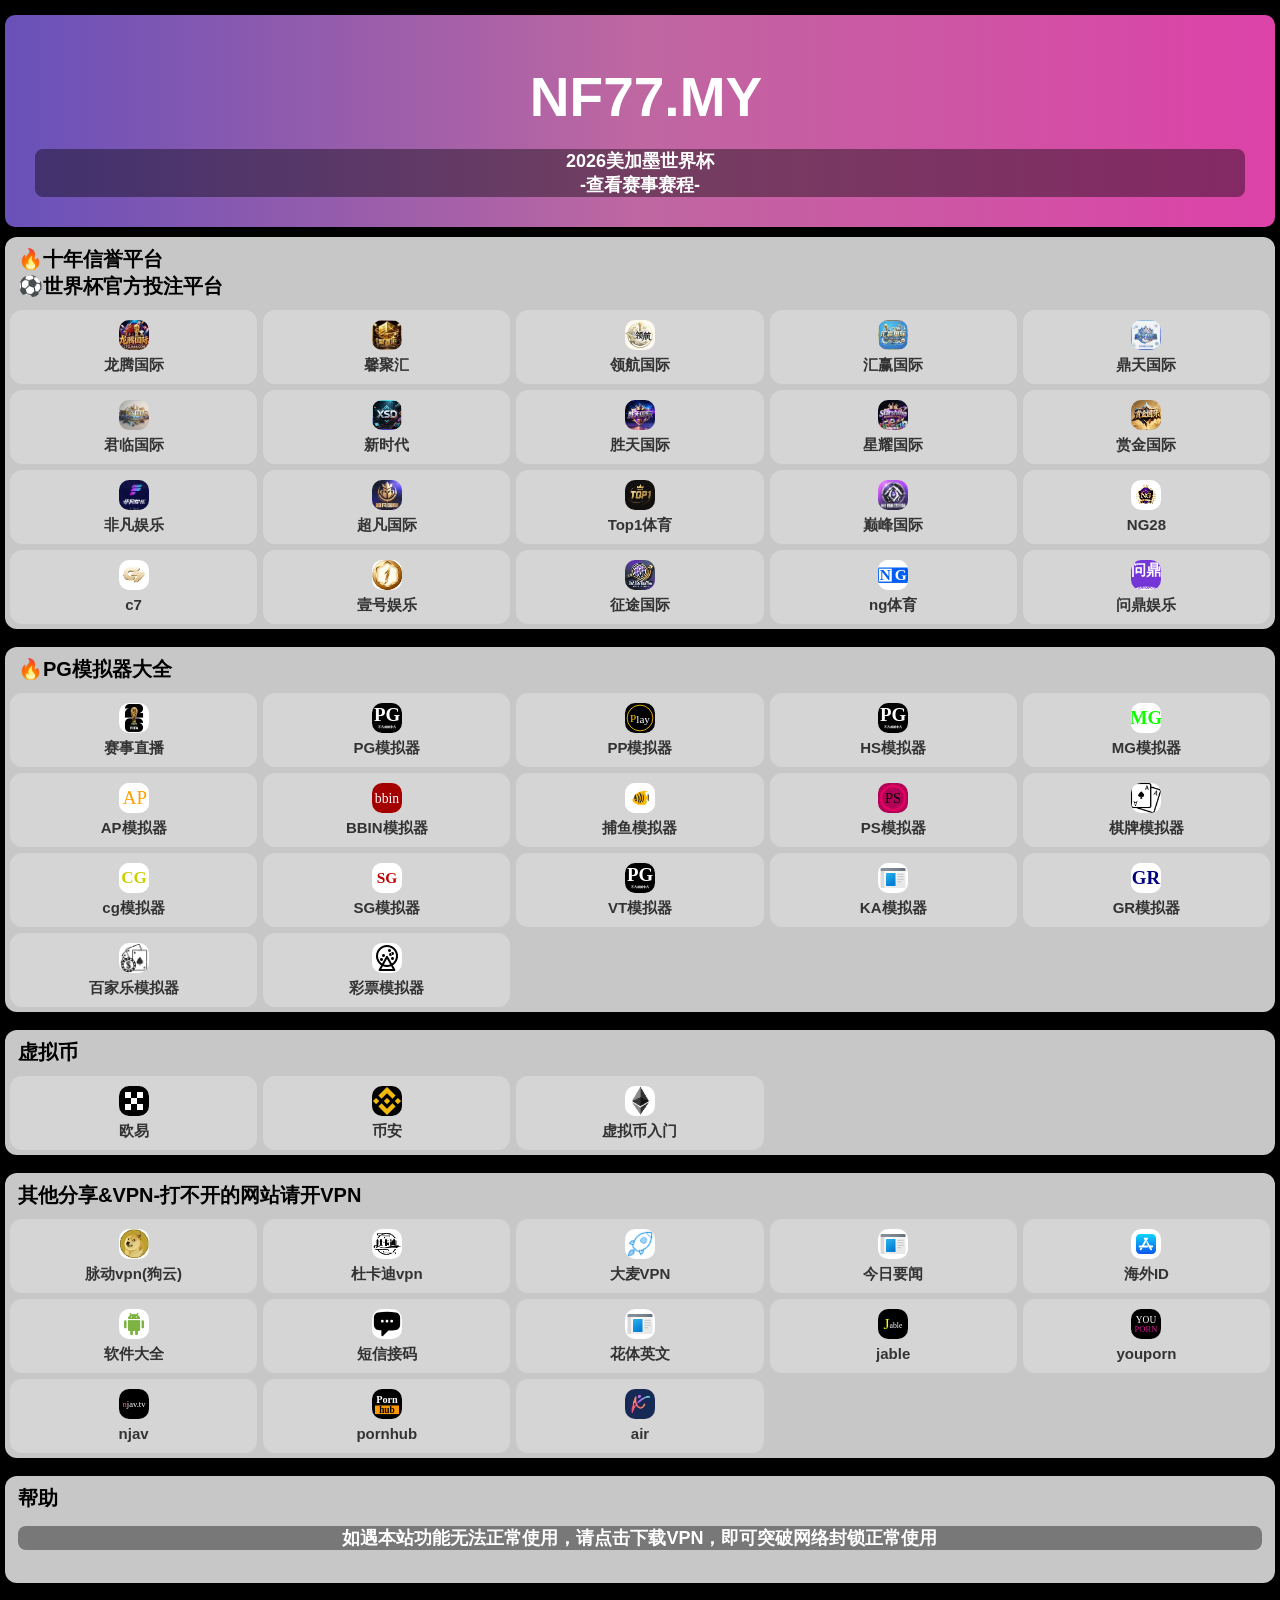
==== commit 9fd4cfed: "Update index.html" ====
--- a/index.html
+++ b/index.html
@@ -42,8 +42,8 @@
 </head>
 <body>
  <div class="sjb">
-	<h1 id="1" onclick="showIosGuide()">导航网</h1><h3 id="3" onclick="window.open('https://cn.bing.com/sportsdetails?q=%E4%B8%96%E7%95%8C%E6%9D%AF%E8%B5%9B%E7%A8%8B&sport=Soccer&scenario=League&TimezoneId=China%20Standard%20Time&IANATimezoneId=Asia/Shanghai&ISOTimezoneKey=CST&league=Soccer_InternationalWorldCup&intent=Schedule&seasonyear=2026&segment=sports&isl2=true&fromhere=1065280020&form=ANNTH1&')"></h3></div>
-  <ul id="xapes" class="app-desktop">
+	<h1 id="1" onclick="showIosGuide()">导航网</h1><h3 id="3" onclick="window.open('./worldcup.html')"></h3></div>
+	<ul id="xapes" class="app-desktop">
      <li id="2" class="app-title"></li>
 	</ul><br>
 	
@@ -88,4 +88,4 @@
         document.getElementById('ios-guide-modal').style.display = 'none';
     }
 </script>
-</body></html>+</body></html>
--- a/new.css
+++ b/new.css
@@ -115,16 +115,13 @@
  width:100%;
  font-size: 18px;
   text-align:center;
-  color: white;}
+  color: white;
+  background-color: #00000066;
+  border-radius: 8px;
+}
 h1 {
 width:100%;
   margin: 20px 6px;
  font-size: 55px;
   text-align:center;
-  color: white;}
-h2 {
-text-align:center;
-background-color:Maroon;
-color: Silver;
-border-radius: 8px;
-}+  color: white;}
